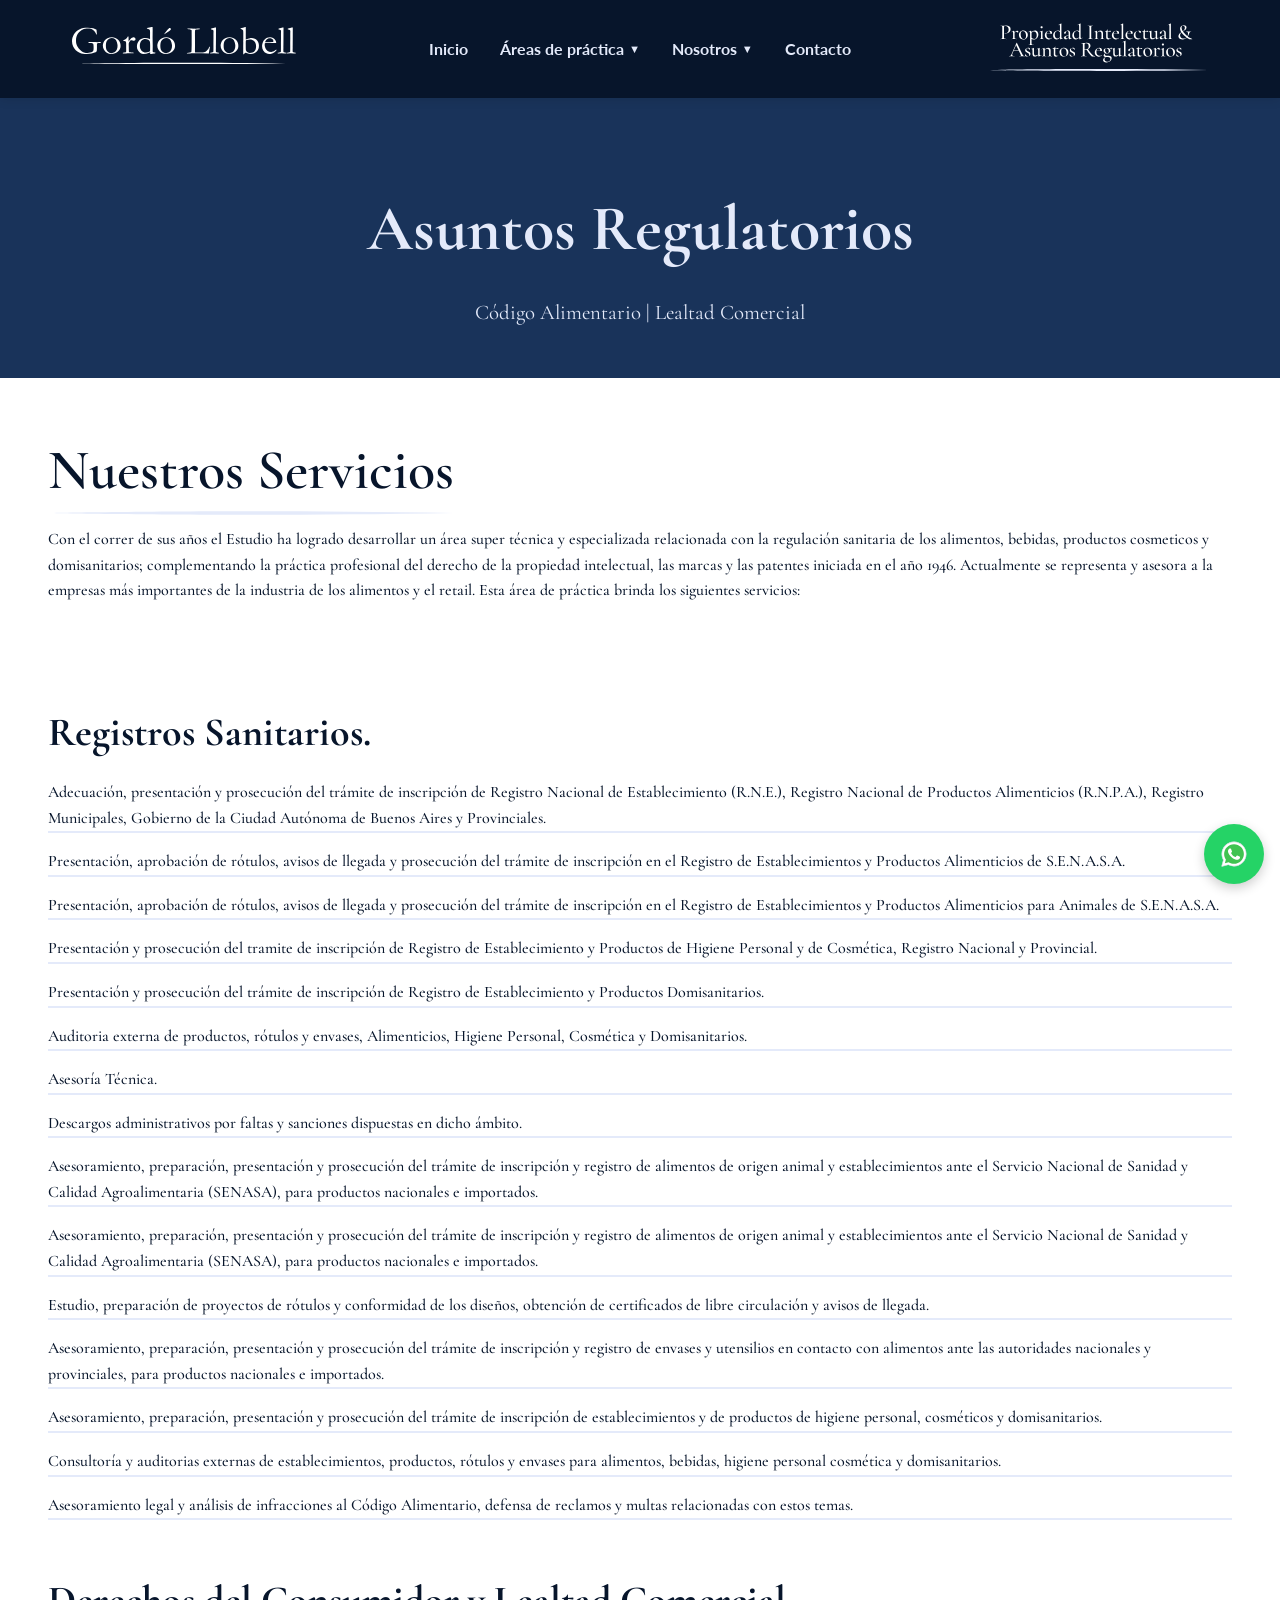
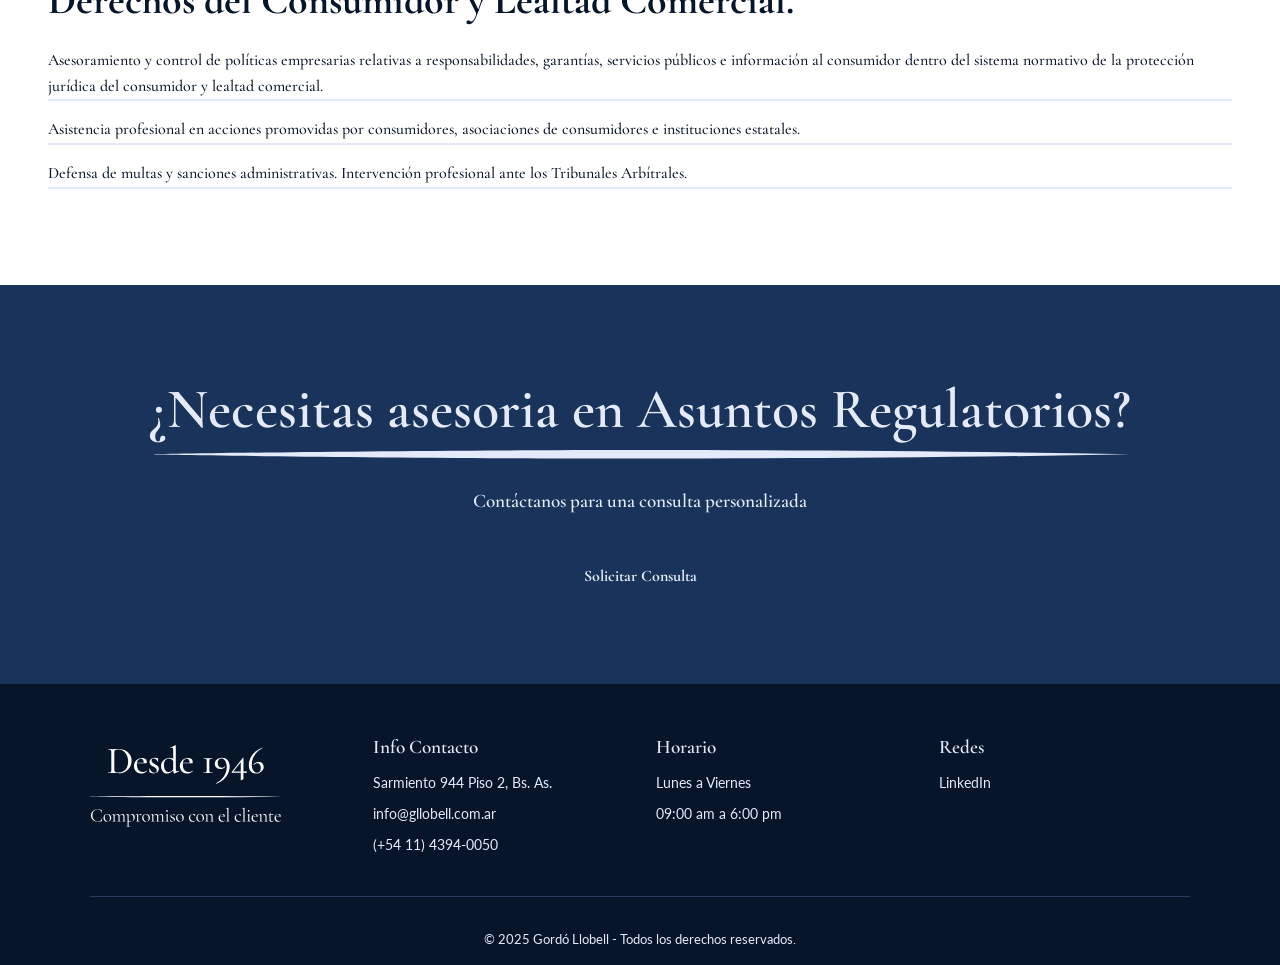
==== areas-asuntos-regulatorios.html @ 97bcbfae "Add files via upload" ====
<!DOCTYPE html>
<html lang="es">
<head>
  <meta charset="UTF-8" />
  <meta name="viewport" content="width=device-width, initial-scale=1.0" />
  <title>Gordó Llobell | Propiedad Intelectual & Asuntos Regulatorios</title>
  <meta name="description" content="Estudio jurídico especializado en propiedad intelectual y asuntos regulatorios. Asesoramiento en marcas, patentes y derechos de autor desde 1946.">
  <link rel="stylesheet" href="styles.css" />
  <link rel="preconnect" href="https://fonts.googleapis.com">
  <link rel="preconnect" href="https://fonts.gstatic.com" crossorigin>
  <link href="https://fonts.googleapis.com/css2?family=Cormorant+Garamond:wght@400;500;600;700&family=Lato:wght@300;400;700&display=swap" rel="stylesheet">
  <script src="script.js"></script>
</head>
<body>

   <nav class="navbar">
    <div class="navbar-container">
      <a href="index.html" class="logo-link" aria-label="Ir al inicio">
        <img src="recursos/Logo Gll.svg" alt="Logo Gordó Llobell">
      </a>
      <button class="menu-toggle" aria-label="Abrir menú">
        <span class="hamburger"></span>
      </button>
      <div class="menu-wrapper">
        <ul class="menu">
          <li><a href="index.html">Inicio</a></li>
          <li class="dropdown">
            <a href="#" class="dropdown-toggle">Áreas de práctica <span class="arrow">▼</span></a>
            <ul class="dropdown-menu">
              <li><a href="areas-propiedad-intelectual.html">Propiedad Intelectual</a></li>
              <li><a href="areas-asuntos-regulatorios.html">Asuntos Regulatorios</a></li>
            </ul>
          </li>
          <li class="dropdown">
            <a href="#" class="dropdown-toggle">Nosotros <span class="arrow">▼</span></a>
            <ul class="dropdown-menu">
              <li><a href="nosotros-historia.html">Historia</a></li>
              <li><a href="nosotros-equipo.html">Equipo</a></li>
            </ul>
          </li>
          <li><a href="contacto.html">Contacto</a></li>
        </ul>
      </div>
      <img class="secondary-logo" src="recursos/Logo PI AARR.svg">
    </div>
  </nav>

  
  <header class="page-header animate-on-scroll">
    <div class="page-header-content">
      <h1>Asuntos Regulatorios</h1>
      <p>Código Alimentario | Lealtad Comercial</p>
    </div>
  </header>

  <main>
    <section class="content-section animate-on-scroll">
      <div class="content-wrapper">
        <div class="content-text">
          <h2>Nuestros Servicios</h2>
            <p>
               Con el correr de sus años el Estudio ha logrado desarrollar un área super técnica y especializada relacionada con la regulación sanitaria de los alimentos, 
               bebidas, productos cosmeticos y domisanitarios; complementando la práctica profesional del derecho de la propiedad intelectual, las marcas y las patentes iniciada en el año 1946. 
               Actualmente se representa y asesora a la empresas más importantes de la industria de los alimentos y el retail. Esta área de práctica brinda los siguientes servicios:
            </p>
        </div>
        
      </div>
    </section>

    <section class="services-section animate-on-scroll">
      <div class="services-grid">
        <div class="service-card">
          <h3>Registros Sanitarios.</h3>
            <ul>
                <li>
                    Adecuación, presentación y prosecución del trámite de inscripción de Registro Nacional de Establecimiento (R.N.E.), Registro Nacional de Productos Alimenticios (R.N.P.A.), 
                    Registro Municipales, Gobierno de la Ciudad Autónoma de Buenos Aires y Provinciales.
                </li>
                <li>
                    Presentación, aprobación de rótulos, avisos de llegada y prosecución del trámite de inscripción en el Registro de Establecimientos y Productos Alimenticios de S.E.N.A.S.A.
                </li>
                <li>
                    Presentación, aprobación de rótulos, avisos de llegada y prosecución del trámite de inscripción en el Registro de Establecimientos y Productos Alimenticios para Animales de S.E.N.A.S.A.
                </li>
                <li>
                    Presentación y prosecución del tramite de inscripción de Registro de Establecimiento y Productos de Higiene Personal y de Cosmética, Registro Nacional y Provincial.
                </li>
                <li>
                    Presentación y prosecución del trámite de inscripción de Registro de Establecimiento y Productos Domisanitarios.
                </li>
                <li>
                    Auditoria externa de productos, rótulos y envases, Alimenticios, Higiene Personal, Cosmética y Domisanitarios.
                </li>
                <li>
                    Asesoría Técnica. 
                </li>  
                <li>
                    Descargos administrativos por faltas y sanciones dispuestas en dicho ámbito. 
                </li>  
                <li>
                   Asesoramiento, preparación, presentación y prosecución del trámite de inscripción y registro de alimentos de origen animal y establecimientos ante el Servicio Nacional de Sanidad y 
                   Calidad Agroalimentaria (SENASA), para productos nacionales e importados.
                </li>
                <li>
                    Asesoramiento, preparación, presentación y prosecución del trámite de inscripción y registro de alimentos de origen animal y establecimientos ante el Servicio Nacional de Sanidad y 
                    Calidad Agroalimentaria (SENASA), para productos nacionales e importados.
                </li>
                <li>
                   Estudio, preparación de proyectos de rótulos y conformidad de los diseños,  obtención de certificados de libre circulación y avisos de llegada.
                </li>
                <li>
                    Asesoramiento, preparación, presentación y prosecución del trámite de inscripción y registro de envases y utensilios en contacto con alimentos ante las autoridades nacionales y provinciales, para productos nacionales e importados.
                </li>
                <li>
                    Asesoramiento, preparación, presentación y prosecución del trámite de inscripción de establecimientos y de productos de higiene personal, cosméticos y domisanitarios.
                </li> 
                <li>
                    Consultoría y auditorias externas de establecimientos, productos, rótulos y envases para alimentos, bebidas, higiene personal cosmética y domisanitarios.
                </li>
                <li>
                    Asesoramiento legal y análisis de infracciones al Código Alimentario, defensa de reclamos y  multas relacionadas con estos temas.
                </li>    
            </ul>
        </div>
        <div class="service-card">
          <h3>Derechos del Consumidor y Lealtad Comercial.</h3>
            <ul>
                <li>
                    Asesoramiento y control de políticas empresarias relativas a responsabilidades, garantías, servicios públicos e información al consumidor dentro del sistema normativo de la protección jurídica del consumidor y lealtad comercial.
                </li>
                <li>
                    Asistencia profesional en acciones promovidas por consumidores, asociaciones de consumidores e instituciones estatales.
                </li>
                <li>
                    Defensa de multas y sanciones administrativas. Intervención profesional ante los Tribunales Arbítrales.
                </li>
            </ul>
        </div>
      </div>
    </section>

    <section class="cta-section animate-on-scroll">
      <h2>¿Necesitas asesoria en Asuntos Regulatorios?</h2>
      <p>Contáctanos para una consulta personalizada</p>
      <a href="contacto.html" class="btn">Solicitar Consulta</a>
    </section>
  </main>
  
  <footer>
    <div class="footer-container">
      <div class="footer-col">
        <img src="recursos/Logo 1946.svg">
      </div>
      <div class="footer-col">
        <p><strong>Info Contacto</strong></p>
        <p>Sarmiento 944 Piso 2, Bs. As.</p>
        <p>info@gllobell.com.ar</p>
        <p>(+54 11) 4394-0050</p>
      </div>
      <div class="footer-col">
        <p><strong>Horario</strong></p>
        <p>Lunes a Viernes</p>
        <p>09:00 am a 6:00 pm</p>
      </div>
      <div class="footer-col">
        <p><strong>Redes</strong></p>
        <a href="#" aria-label="LinkedIn">LinkedIn</a>
      </div>
    </div>
    <div class="footer-bottom">
      <p>© 2025 Gordó Llobell - Todos los derechos reservados.</p>
    </div>
  </footer>

  <a href="https://wa.me/5491131089060" target="_blank" rel="noopener" class="whatsapp-float" aria-label="Escribinos por WhatsApp">
    <img src="recursos/whatsapp-icon.svg" alt="WhatsApp">
  </a>

</body>
</html>
---- styles.css ----
:root {
  --primary-dark: #07152b;
  --primary-medium: #19335A;
  --primary-light: #e4eafa;
  --text-light: #e4eafa;
  --text-dark: #07152b;
  --text-serif: 'Cormorant Garamond', serif;
  --text-sans: 'Lato', sans-serif;
}

*, *::before, *::after {
  box-sizing: border-box;
  margin: 0;
  padding: 0;
}

html {
  scroll-behavior: smooth;
}

body {
  font-family: var(--text-sans);
  background: #fff;
  color: var(--text-dark);
  line-height: 1.6;
}

/* --- Placeholder Styles --- */
.logo-placeholder, .image-placeholder {
  background-color: var(--primary-dark);
  color: #fff;
  display: flex;
  align-items: center;
  justify-content: center;
  font-size: 1rem;
  font-weight: bold;
  text-align: center;
}



/* --- Typography & Buttons --- */
h1 {
  font-family: var(--text-serif);
  font-size: clamp(2.5rem, 6vw, 4rem);
  font-weight: 700;
  margin-bottom: 1rem;
}

h2 {
  font-family: var(--text-serif);
  font-size: clamp(2rem, 5vw, 3.5rem);
  font-weight: 600;
  margin-bottom: 0.75rem;
  position: relative;
  display: inline-block;
}

h2::after {
  content: "";
  position: absolute;
  left: 0;
  bottom: -1vh; 
  width: 100%;
  height: 1.5vh; /* altura del SVG */
  background-image: url('recursos/subrayado.svg');
  background-repeat: no-repeat;
  background-size: contain;
  color: var(--primary-light);
}

h3 {
  font-family: var(--text-serif);
  font-weight: 700;
  margin-bottom: 1rem;
  font-size: clamp(1.5rem, 4vw, 2.5rem);
}

.btn {
  display: inline-block;
  padding: 0.8rem 2rem;
  background: var(--primary-medium);
  color: var(--text-light);
  border: 2px solid var(--primary-medium);
  text-decoration: none;
  font-weight: bold;
  border-radius: 4px;
  transition: background-color 0.3s ease, color 0.3s ease;
  cursor: pointer;
  font-size: 1rem;
}

.btn:hover {
  background-color: #e4eafa;
  color: var(--primary-medium);
  transform: translateY(-2px);
  box-shadow: 0 4px 12px rgba(0,0,0,0.15);
}

.hero .btn:hover {
  background-color: var(--text-light);
  color: var(--primary-dark);
  border-color: var(--text-light);
}

.btn-small {
  display: inline-block;
  padding: 0.6rem 1.2rem;
  background: var(--primary-medium);
  color: var(--text-light);
  text-decoration: none;
  border-radius: 4px;
  font-weight: bold;
  transition: transform 0.3s ease;
  font-size: 1rem;
}

.btn-small:hover {
  transform: translateY(-3px);
  box-shadow: 0 6px 15px rgba(0,0,0,0.2);
}

/* --- Navbar --- */
.navbar {
  background: var(--primary-dark);
  color: var(--text-light);
  padding: 1rem 0;
  position: sticky;
  top: 0;
  z-index: 1000;
  width: 100%;
  box-shadow: 0 2px 10px rgba(0,0,0,0.1);
}

.navbar img {
  width:14rem;
}

.navbar-container {
  display: flex;
  justify-content: space-between;
  align-items: center;
  max-width: 1200px;
  margin: 0 auto;
  padding: 0 2rem;
}

.menu {
  list-style: none;
  display: flex;
  gap: 2rem;
  align-items: center;
}

.menu a {
  color: var(--text-light);
  text-decoration: none;
  font-size: 1rem;
  font-weight: bold;
  position: relative;
  padding: 0.5rem 0;
  transition: color 0.3s ease;
}

.menu > li > a::after {
  content: '';
  position: absolute;
  bottom: 0;
  left: 0;
  width: 0;
  height: 2px;
  background-color: var(--text-light);
  transition: width 0.3s ease;
}

.menu > li > a:hover::after {
  width: 100%;
}

/* Dropdown Menu */
.dropdown {
  position: relative;
}

.dropdown-toggle {
  cursor: pointer;
  display: flex;
  align-items: center;
  gap: 0.3rem;
}

.arrow {
  font-size: 0.7rem;
  transition: transform 0.3s ease;
}

.dropdown:hover .arrow {
  transform: rotate(180deg);
}

.dropdown-menu {
  position: absolute;
  top: 100%;
  left: 0;
  background:var(--primary-dark);
  list-style: none;
  padding: 0.5rem 0;
  min-width: 220px;
  border-radius: 4px;
  box-shadow: 0 4px 12px rgba(0,0,0,0.4);
  opacity: 0;
  visibility: hidden;
  transform: translateY(-10px);
  transition: all 0.3s ease;
}

.dropdown:hover .dropdown-menu {
  opacity: 1;
  visibility: visible;
  transform: translateY(0);
}

.dropdown-menu li {
  padding: 0;
}

.dropdown-menu a {
  display: block;
  padding: 0.7rem 1.5rem;
  transition: background 0.3s ease;
}

.dropdown-menu a:hover {
  background: rgba(255,255,255,0.1);
}

.dropdown-menu a::after {
  display: none;
}

.menu-toggle {
  display: none;
  background: none;
  border: none;
  cursor: pointer;
}

.hamburger {
  display: block;
  width: 25px;
  height: 3px;
  background: white;
  position: relative;
  transition: background 0.3s ease;
}
.hamburger::before, .hamburger::after {
  content: '';
  position: absolute;
  width: 100%;
  height: 3px;
  background: white;
  left: 0;
  transition: transform 0.3s ease;
}
.hamburger::before { top: -8px; }
.hamburger::after { bottom: -8px; }

/* --- Hero Section --- */
.hero {
  background: linear-gradient(rgba(14, 26, 45, 0.8), rgba(14, 26, 45, 0.8)), url('recursos/obelisco\ av\ 9\ de\ julio.jpg') no-repeat center center/cover;
  color: var(--text-light);
  height: 85vh;
  display: flex;
  align-items: center;
  justify-content: center;
  text-align: center;
  padding: 2rem;
}


.hero img {
  width: 25rem;
  margin: 0 auto 2rem;
}


.hero p {
  font-family: var(--text-serif);
  font-size: 1.2rem;
  line-height: 1.9;
  margin-bottom: 2rem;
}

/* --- Page Header --- */
.page-header {
  background-color: #19335A;
  color: var(--text-light);
  padding: 5rem 2rem 3rem;
  text-align: center;
}

.page-header-content h1 {
  color: var(--text-light);
}

.page-header-content p {
  font-family: var(--text-serif);
  font-size: 1.3rem;
  margin-top: 0.5rem;
}

/* --- Sections General --- */
section {
  padding: 3rem ;
  max-width: 80rem;
  margin: 0 auto;
}

/* --- Fundador Section --- */
.fundador {
  display: flex;
  gap: 4rem;
  align-items: flex-start;
}

.fundador-text {
  flex: 2;
  font-family: var(--text-serif);
}



.fundador-text span {
  font-weight: bold;
  font-size: 1.15rem;
  display: block;
  margin-bottom: 1.5rem;
  color: var(--primary-medium);
}

.fundador-text p {
  font-size: 1.1rem;
  line-height: 1.8;
  margin-bottom: 1.5rem;
}

.fundador-img {
  flex: 1;
  text-align: center;
}

.founder-image {
  width: 100%;
  aspect-ratio: 3 / 4;
  margin-bottom: 1rem;
}

.fundador-img small {
  font-family: var(--text-serif);
  font-style: italic;
  font-size: 1rem;
}
/* --- Desde Section --- */
.desde {
  display: flex;
  background: var(--primary-light);
  box-shadow: 0 10px 20px rgba(0,0,0,0.05);
  max-width: 1200px;
  padding: 0;
}

.desde-img {
  flex: 1;
  background: linear-gradient(rgba(14, 26, 45, 0.7), rgba(14, 26, 45, 0.7)), url('recursos/obelisco\ 1940.png') no-repeat center center/cover;  
  background-position: center;
  background-repeat: no-repeat;
  display: flex;
  justify-content: center;
  align-items: center;
  padding: 1rem 2rem;
  
}

.desde-logo {
  width: 15rem;       
  height: auto;      
  max-height: 10rem;   
  background-color: transparent;
  color: var(--text-light);
  object-fit: contain;
}

.desde-text {
  flex: 1.5;
  padding: 4rem;
  font-family: var(--text-serif);
  font-size: 1.15rem;
  line-height: 1.9;
  color: var(--primary-dark);
}

.desde-text ul {
  list-style-position: inside;
}

.desde-text li + li {
  margin-top: 2rem;
}

/* --- 80 años Section --- */
.logo-80{
  background: var(--primary-light);
  text-align: center;
  max-width: none;
  font-family: var(--text-serif);
}
.logo-80 img{
  width: 15rem;
}
.content-logo80{
  width: 100%;
}
.content-logo80 h3{
  color: var(--text-dark);
}
.content-logo80 p{
  color: var(--text-dark);
  font-size: 1.15rem;
  margin-left: 10%;
  margin-right: 10%;
  margin-bottom: 5%;
  font-weight: 500;
}
/* --- Areas Section --- */
.areas {
  text-align: center;
}
.card img{
  width: 4rem;
  padding-bottom: 1rem;
}
.cards {
  display: flex;
  justify-content: center;
  gap: 2rem;
  flex-wrap: wrap;
  margin-top: 5rem;
}

.card {
  background: #e4eafa;
  padding: 2.5rem 2rem;
  border-radius: 8px;
  width: 100%;
  max-width: 400px;
  text-align: center;
  transition: transform 0.3s ease, box-shadow 0.3s ease;
}

.card:hover {
  transform: translateY(-10px);
  box-shadow: 0 15px 30px rgba(0,0,0,0.1);
}

.card h3 {
  font-family: var(--text-serif);
  font-size: 1.8rem;
  font-weight:bold;
}

.card span {
  font-family: var(--text-serif);
  font-weight:600;
  display: block;
  margin: 0.5rem 0 1rem;
  color:var(--text-dark);
  font-size: 1.2rem;
}

.card p {
  font-family:var(--text-serif);
  font-size: 1.1rem;
  line-height: 1.7;
  margin-bottom: 1.5rem;
  font-weight: 500;
  color: var(--text-dark);
}

/* --- Valores Section --- */
.valores-section {
  background: var(--primary-light);
  padding: 5rem 2rem;
  text-align: center;
  max-width: none;
}

.valores-section h2 {
  margin-bottom: 3rem;
}

.valores-grid {
  display: grid;
  grid-template-columns: repeat(auto-fit, minmax(250px, 1fr));
  gap: 2rem;
  max-width: 1100px;
  margin: 0 auto;
}

.valor-card {
  background: white;
  padding: 2rem;
  border-radius: 8px;
  box-shadow: 0 4px 12px rgba(0,0,0,0.08);
  transition: all 0.3s ease;
}

.valor-card:hover {
  transform: translateY(-5px);
  box-shadow: 0 8px 20px rgba(0,0,0,0.12);
}

.valor-card h3 {
  font-size: 1.6rem;
  margin-bottom: 1rem;
  color: var(--primary-medium);
}

.valor-card p {
  font-size: 1rem;
  line-height: 1.7;
  font-family: var(--text-serif);
  font-weight: 600;  
}

/* --- Team Section --- */
.intro-section {
  text-align: center;
  padding: 3rem 2rem;
}

.intro-content {
  max-width: 800px;
  margin: 0 auto;
}

.intro-content p {
  font-size: 1.3rem;
  line-height: 1.8;
  margin-top: 1rem;
  font-family: var(--text-serif);
}

.team-section {
  padding: 4rem 2rem;
}

.team-section h2 {
  text-align: center;
  margin-bottom: 3rem;
}

.team-grid {
  display: grid;
  grid-template-columns: repeat(auto-fit, minmax(280px, 1fr));
  gap: 2.5rem;
  max-width: 1200px;
  margin: 0 auto;
}

.team-member {
  text-align: center;
  transition: transform 0.3s ease;
}

.team-member:hover {
  transform: translateY(-8px);
}

.member-photo {
  width: 100%;
  aspect-ratio: 3 / 4;
  margin-bottom: 1.5rem;
  border-radius: 8px;
}

.team-member h3 {
  font-size: 1.4rem;
  margin-bottom: 0.5rem;
}

.member-title {
  font-weight: bold;
  color: var(--primary-medium);
  margin-bottom: 1rem;
  font-size: 1.05rem;
}

.member-bio {
  font-size: 0.95rem;
  line-height: 1.6;
  color: #555;
}

/* --- Propiedad Intelectual Asuntos Regulatorios --- */
.service-card ul{
  list-style-type: none;
  padding-left: 0;
}

.service-card li{
  margin: 1rem 0rem 1rem;
  border-bottom: 2px solid var(--primary-light);
  font-family: var(--text-serif);
  color: var(--primary-dark);
  font-weight: 500;
}

.content-text{
  font-family: var(--text-serif);
  font-weight: 500;
}

.segundo-parrafo{
  margin-top: 1rem;
}

.service-card{
  margin-bottom: 3rem;
}

/* --- Contacto Section --- */
.contacto {
  background: var(--primary-medium);
  color: var(--text-light);
  text-align: center;
  max-width: none;
}

.contacto h2 {
  color: var(--text-light);
}

.contacto form {
  max-width: 60rem;
  margin: 2rem auto 0;
}

.form-row {
  display: flex;
  gap: 1rem;
  width: 100%;
}

.contacto input,
.contacto textarea {
  width: 100%;
  padding: 1rem;
  margin-bottom: 1rem;
  border: none;
  border-radius: 4px;
  font-family: var(--text-sans);
  font-size: 1rem;
}

.contacto button {
  margin-top: 1rem;
  width: 100%;
}

.contact-info-section {
  padding: 4rem 2rem;
  background: var(--primary-light);
  max-width: none;
}

.contact-info-grid {
  display: grid;
  grid-template-columns: repeat(auto-fit, minmax(250px, 1fr));
  gap: 2rem;
  max-width: 1100px;
  margin: 0 auto;
}

.contact-info-card {
  background: white;
  padding: 2rem;
  border-radius: 8px;
  text-align: center;
  box-shadow: 0 4px 12px rgba(0,0,0,0.08);
  transition: all 0.3s ease;
}

.contact-info-card:hover {
  transform: translateY(-5px);
  box-shadow: 0 8px 20px rgba(0,0,0,0.12);
}

.contact-icon {
  font-size: 2.5rem;
  margin-bottom: 1rem;
}

.contact-info-card h3 {
  font-size: 1.4rem;
  margin-bottom: 1rem;
  color: var(--primary-medium);
}

.contact-info-card p {
  font-size: 1rem;
  line-height: 1.6;
  margin-bottom: 0.3rem;
}

/* --- Contact Form alerts --- */
.error-message {
  color: red;
  font-size: 0.9rem;
  margin-top: 0.3rem;
  display: none; /* oculto por defecto */
}


/* --- Contact Form Section --- */
.contact-form-section {
  padding: 5rem 2rem;
}

.contact-form-wrapper {
  display: flex;
  gap: 4rem;
  max-width: 1100px;
  margin: 0 auto;
  align-items: flex-start;
}

.contact-form-text {
  flex: 1;
}

.contact-form-text h2 {
  margin-bottom: 1.5rem;
}

.contact-form-text p {
  font-size: 1.1rem;
  line-height: 1.8;
  margin-bottom: 2rem;
  font-family: var(--text-serif);
  font-weight: 500;
}

.contact-image {
  width: 100%;
  aspect-ratio: 4 / 3;
}

.contact-form-container {
  flex: 1;
  background: var(--primary-light);
  padding: 2.5rem;
  border-radius: 8px;
  box-shadow: 0 4px 12px rgba(0,0,0,0.08);
  width: 100%;
}

.form-group {
  margin-bottom: 1.5rem;
}

.form-group label {
  display: block;
  font-weight: bold;
  margin-bottom: 0.5rem;
  color: var(--primary-dark);
}

.form-group input,
.form-group select,
.form-group textarea {
  width: 100%;
  padding: 0.9rem;
  border: 1px solid #ccc;
  border-radius: 4px;
  font-family: var(--text-sans);
  font-size: 1rem;
  transition: border-color 0.3s ease;
}

.form-group input:focus,
.form-group select:focus,
.form-group textarea:focus {
  outline: none;
  border-color: var(--primary-medium);
}

.form-group textarea {
  resize: vertical;
}

/* --- Map Section --- */
.map-section {
  padding: 4rem 2rem;
  text-align: center;
}

.map-section h2 {
  margin-bottom: 2rem;
}

.map-placeholder iframe{
  width: 100%;
  max-width: 95%;
  height: 30rem;
  margin: 0 auto;
  border-style: none;
}

/* --- CTA Section --- */
.cta-section {
  background: var(--primary-medium);
  color: var(--text-light);
  text-align: center;
  padding: 5rem 2rem;
  max-width: none;
  font-family: var(--text-serif);
  font-weight: 600;
}

.cta-section h2 {
  color: var(--text-light);
  margin-bottom: 2rem;
}

.cta-section p {
  font-size: 1.2rem;
  margin-bottom: 2rem;
}

/* --- WSP --- */

.whatsapp-float {
  position: fixed;
  bottom: 1rem;
  right: 1rem;
  z-index: 1000;
  width: 60px;
  height: 60px;
  background-color: #25D366;
  border-radius: 50%;
  box-shadow: 0 4px 12px rgba(0,0,0,0.2);
  display: flex;
  justify-content: center;
  align-items: center;
  transition: transform 0.3s ease;
}

.whatsapp-float:hover {
  transform: scale(1.1);
}

.whatsapp-float img {
  width: 30px;
  height: 30px;
}
/* Gracias section*/

.box {
  background: var(--primary-light);
  padding: 5rem 2rem;
  text-align: center;
  max-width: none;
}

.box span{
 font-size: 1.8rem;
}
.box img{
  width: 4rem;
  
}
.box p{
  font-family: var(--text-serif);
  font-size: 1.2rem;
  line-height: 1.9;
  margin-bottom: 2rem;
}

/* --- Footer --- */
footer {
  background: var(--primary-dark);
  color: var(--text-light);
  padding: 3rem 2rem 1rem;
  font-size: 0.9rem;
}

.footer-container {
  display: flex;
  flex-wrap: wrap;
  justify-content: space-between;
  gap: 2rem;
  max-width: 1100px;
  margin: 0 auto;
  padding-bottom: 2rem;
}

.footer-col img{
  width: 12rem;
}

.footer-col {
  flex: 1;
  min-width: 180px;
}

.footer-col p {
  margin-bottom: 0.5rem;
}

.footer-col strong {
  font-family: var(--text-serif);
  font-size: 1.2rem;
  font-weight: 600;
}

.footer-col a {
  color: var(--text-light);
  text-decoration: none;
  transition: opacity 0.3s ease;
}

.footer-col a:hover {
  opacity: 0.8;
}

.footer-bottom {
  text-align: center;
  padding-top: 2rem;
  border-top: 1px solid #2a3f60;
  max-width: 1100px;
  margin: 0 auto;
  font-size: 0.8rem;
}

/* --- Animations --- */
.animate-on-scroll {
  opacity: 0;
  transform: translateY(40px);
  transition: opacity 0.8s ease-out, transform 0.8s ease-out;
}

.animate-on-scroll.is-visible {
  opacity: 1;
  transform: translateY(0);
}

/* --- Responsive Design --- */
@media (max-width: 992px) {
  .navbar .secondary-logo { display: none; }
  .menu-wrapper {
    position: absolute;
    top: 100%;
    left: 0;
    width: 100%;
    background: var(--primary-dark);
    flex-direction: column;
    max-height: 0;
    overflow: hidden;
    transition: max-height 0.5s ease-in-out;
  }
  .menu-wrapper.open {
    max-height: 600px; /* Adjust as needed */
  }
  .menu {
    flex-direction: column;
    width: 100%;
    padding: 1rem 0;
    gap: 0;
  }
  .menu li {
    text-align: center;
    width: 100%;
  }
  .menu a {
    display: block;
    padding: 1rem;
  }

  .menu > li > a::after { display: none; }

  .dropdown-menu {
    position: static;
    opacity: 1;
    visibility: visible;
    transform: none;
    box-shadow: none;
    background: rgba(255,255,255,0.05);
    max-height: 0;
    overflow: hidden;
    transition: max-height 0.3s ease;
  }
  
  .dropdown.open .dropdown-menu {
    max-height: 300px;
  }
  
  .menu-toggle { display: block; }
  .menu-toggle.open .hamburger { background: transparent; }
  .menu-toggle.open .hamburger::before { transform: rotate(45deg) translate(5px, 6px); }
  .menu-toggle.open .hamburger::after { transform: rotate(-45deg) translate(5px, -6px); }


  .fundador { flex-direction: column; align-items: center; gap: 2rem; }
  .fundador-text { width: 100%; }
  .fundador-img { width: 70%; max-width: 350px; }
  
  .desde { flex-direction: column; }
  .desde-text { padding: 2rem; }

   .contact-form-wrapper {
    flex-direction: column;
  }
}

@media (max-width: 768px) {
  section { padding: 3rem 1.5rem; }
  h2 { font-size: 2rem; }
  .hero {
  min-height: 75vh;
  padding: 1rem 1rem;
  display: flex;
  flex-direction: column;
  justify-content: center;
  align-items: center;
  text-align: center;
}
  .hero-logo {  display: block; width:80vw;max-width: 280px;
  margin: 0 auto;
  align-items: center; }
  .hero p {
  font-size: 1rem;
  line-height: 1.6;
  max-width: 600px;
  margin: 2rem auto;
}
 .hero-content {
  width: 100%;
  max-width: 700px;
  padding: 1rem;
   display: flex;
  flex-direction: column;
  align-items: center;
  text-align: center;
  justify-content: center;
  padding: 2rem 1rem;
}
 .page-header {
    padding: 3rem 1.5rem 2rem;
  }

  .form-row { flex-direction: column; gap: 0; }

  .footer-container { flex-direction: column; text-align: center; }
}
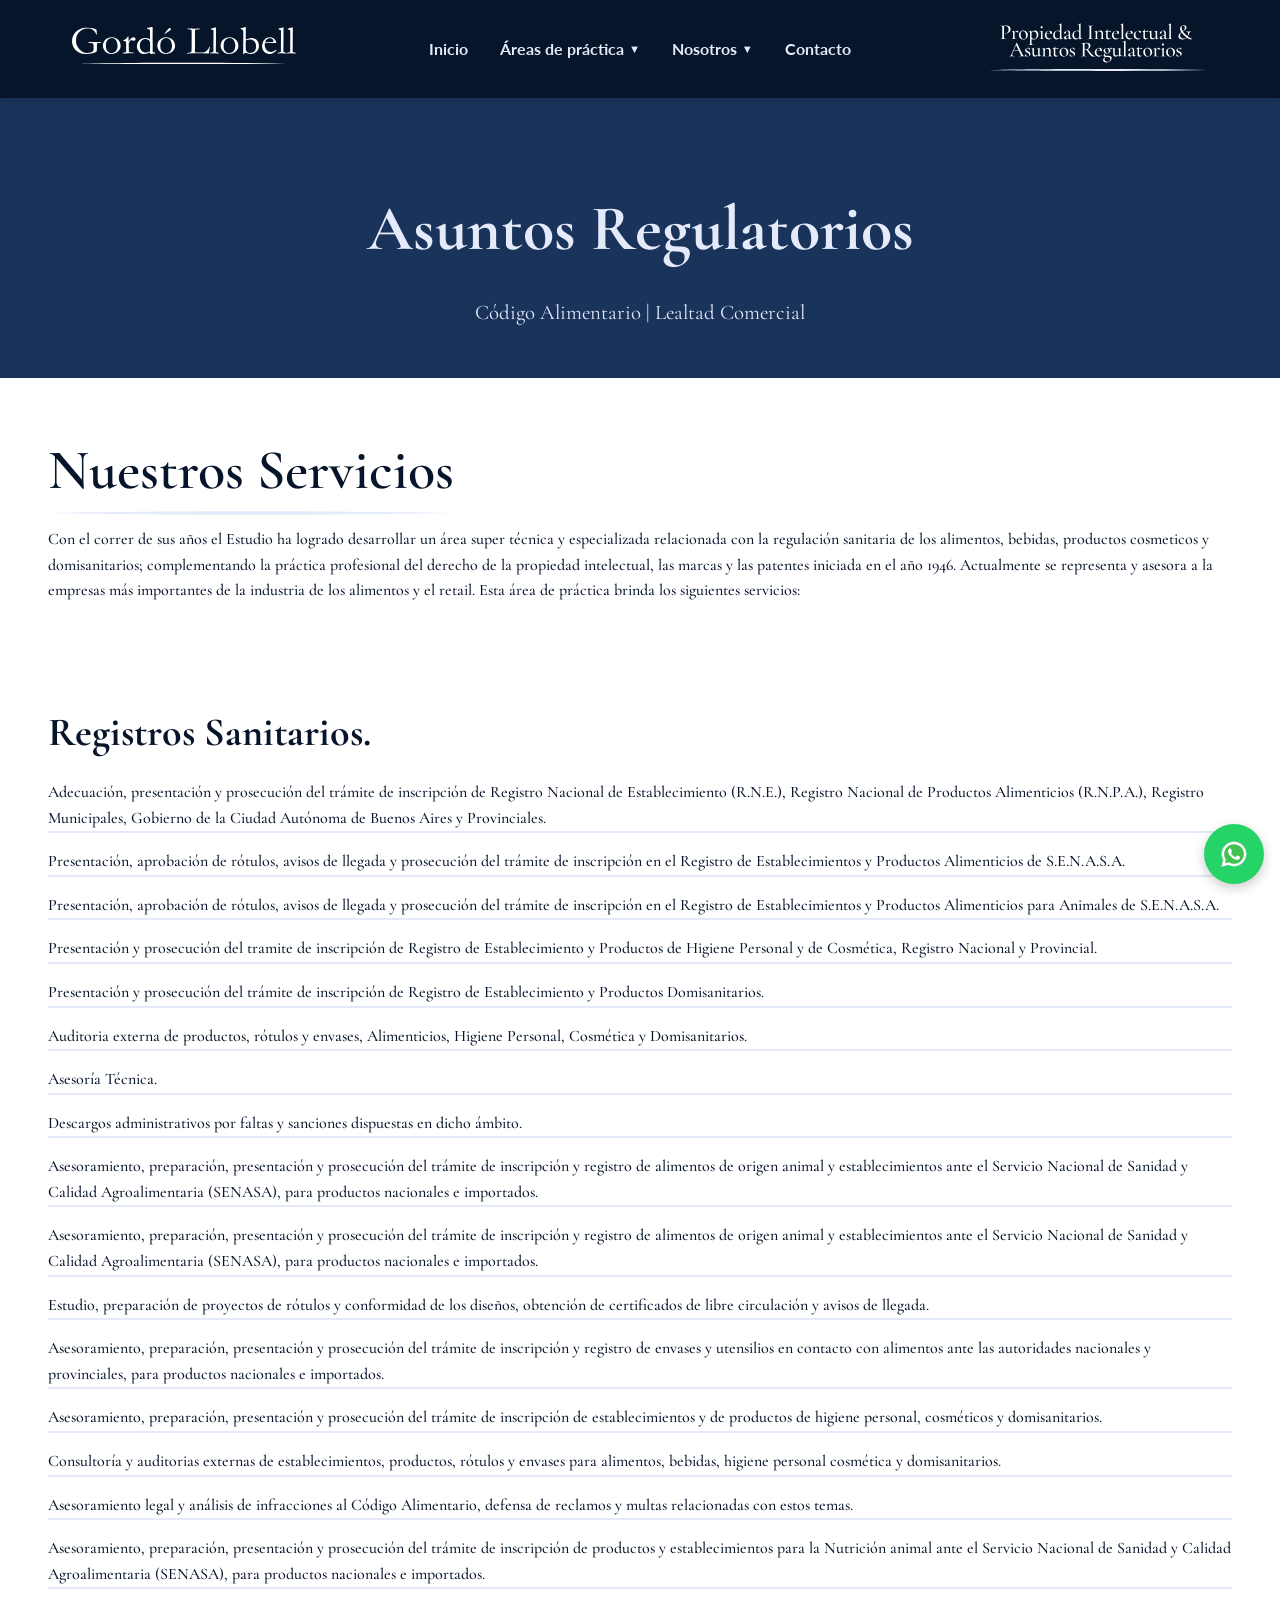
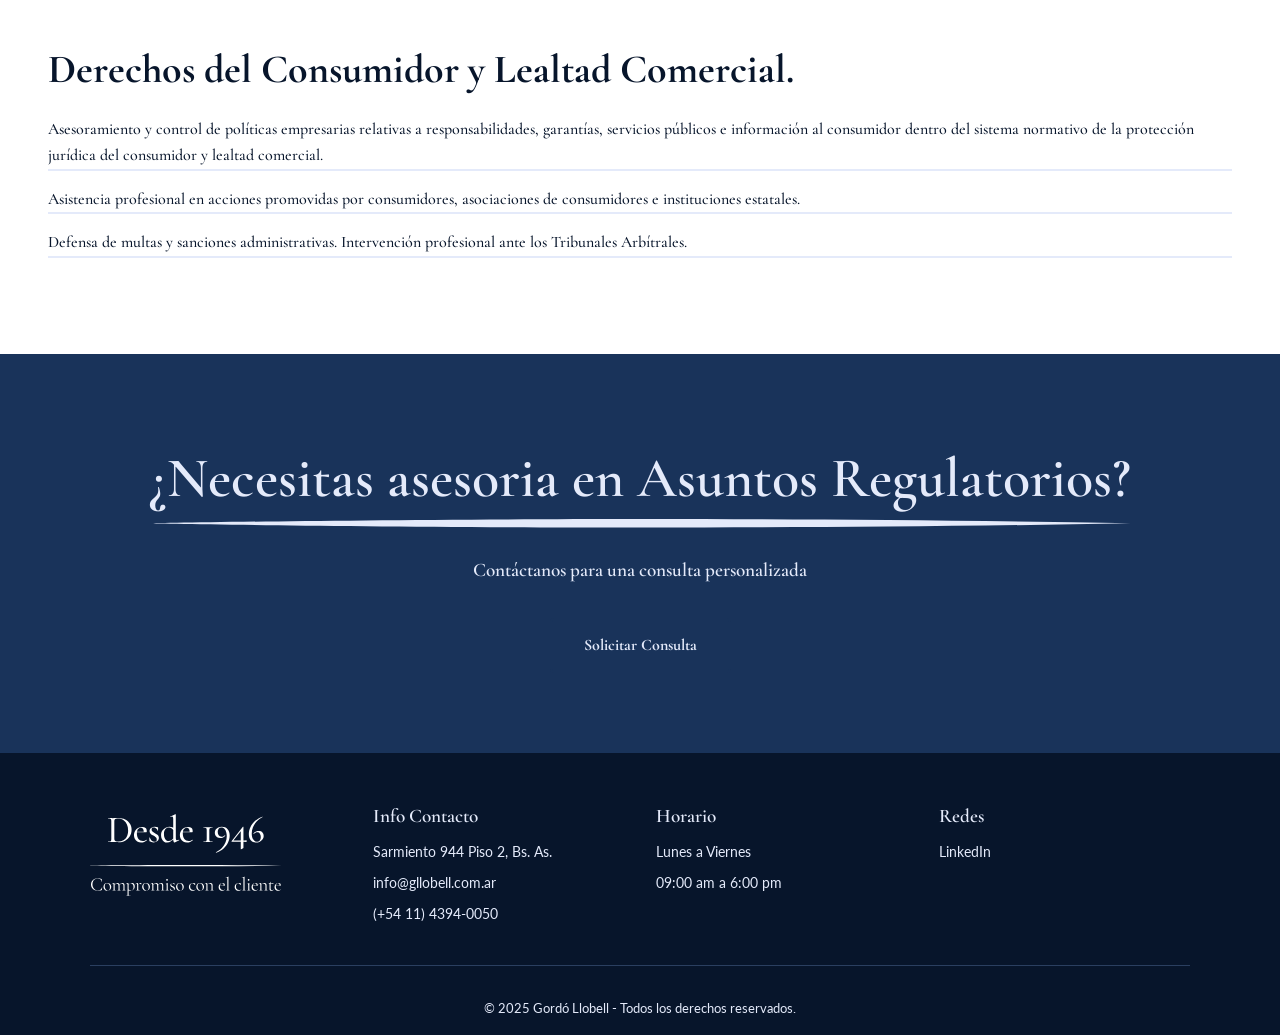
==== commit 9a02df40: "Add files via upload" ====
--- a/areas-asuntos-regulatorios.html
+++ b/areas-asuntos-regulatorios.html
@@ -121,6 +121,9 @@
                 <li>
                     Asesoramiento legal y análisis de infracciones al Código Alimentario, defensa de reclamos y  multas relacionadas con estos temas.
                 </li>    
+                <li>
+                    Asesoramiento, preparación, presentación y prosecución del trámite de inscripción de productos y establecimientos para la Nutrición animal ante el Servicio Nacional de Sanidad y Calidad Agroalimentaria (SENASA), para productos nacionales e importados.
+                </li> 
             </ul>
         </div>
         <div class="service-card">
--- a/styles.css
+++ b/styles.css
@@ -570,6 +570,7 @@
 .team-member {
   text-align: center;
   transition: transform 0.3s ease;
+  
 }
 
 .team-member:hover {
@@ -600,6 +601,19 @@
   line-height: 1.6;
   color: #555;
 }
+.team-classic{
+  background-color: var(--primary-light);
+  
+  border-radius: 2px;
+  width: 100%;
+  text-align: center;
+  transition: transform 0.3s ease, box-shadow 0.3s ease;
+}
+.team-classic:hover{
+  transform: translateY(-10px);
+  box-shadow: 0 15px 30px rgba(0,0,0,0.1);
+}
+
 
 /* --- Propiedad Intelectual Asuntos Regulatorios --- */
 .service-card ul{
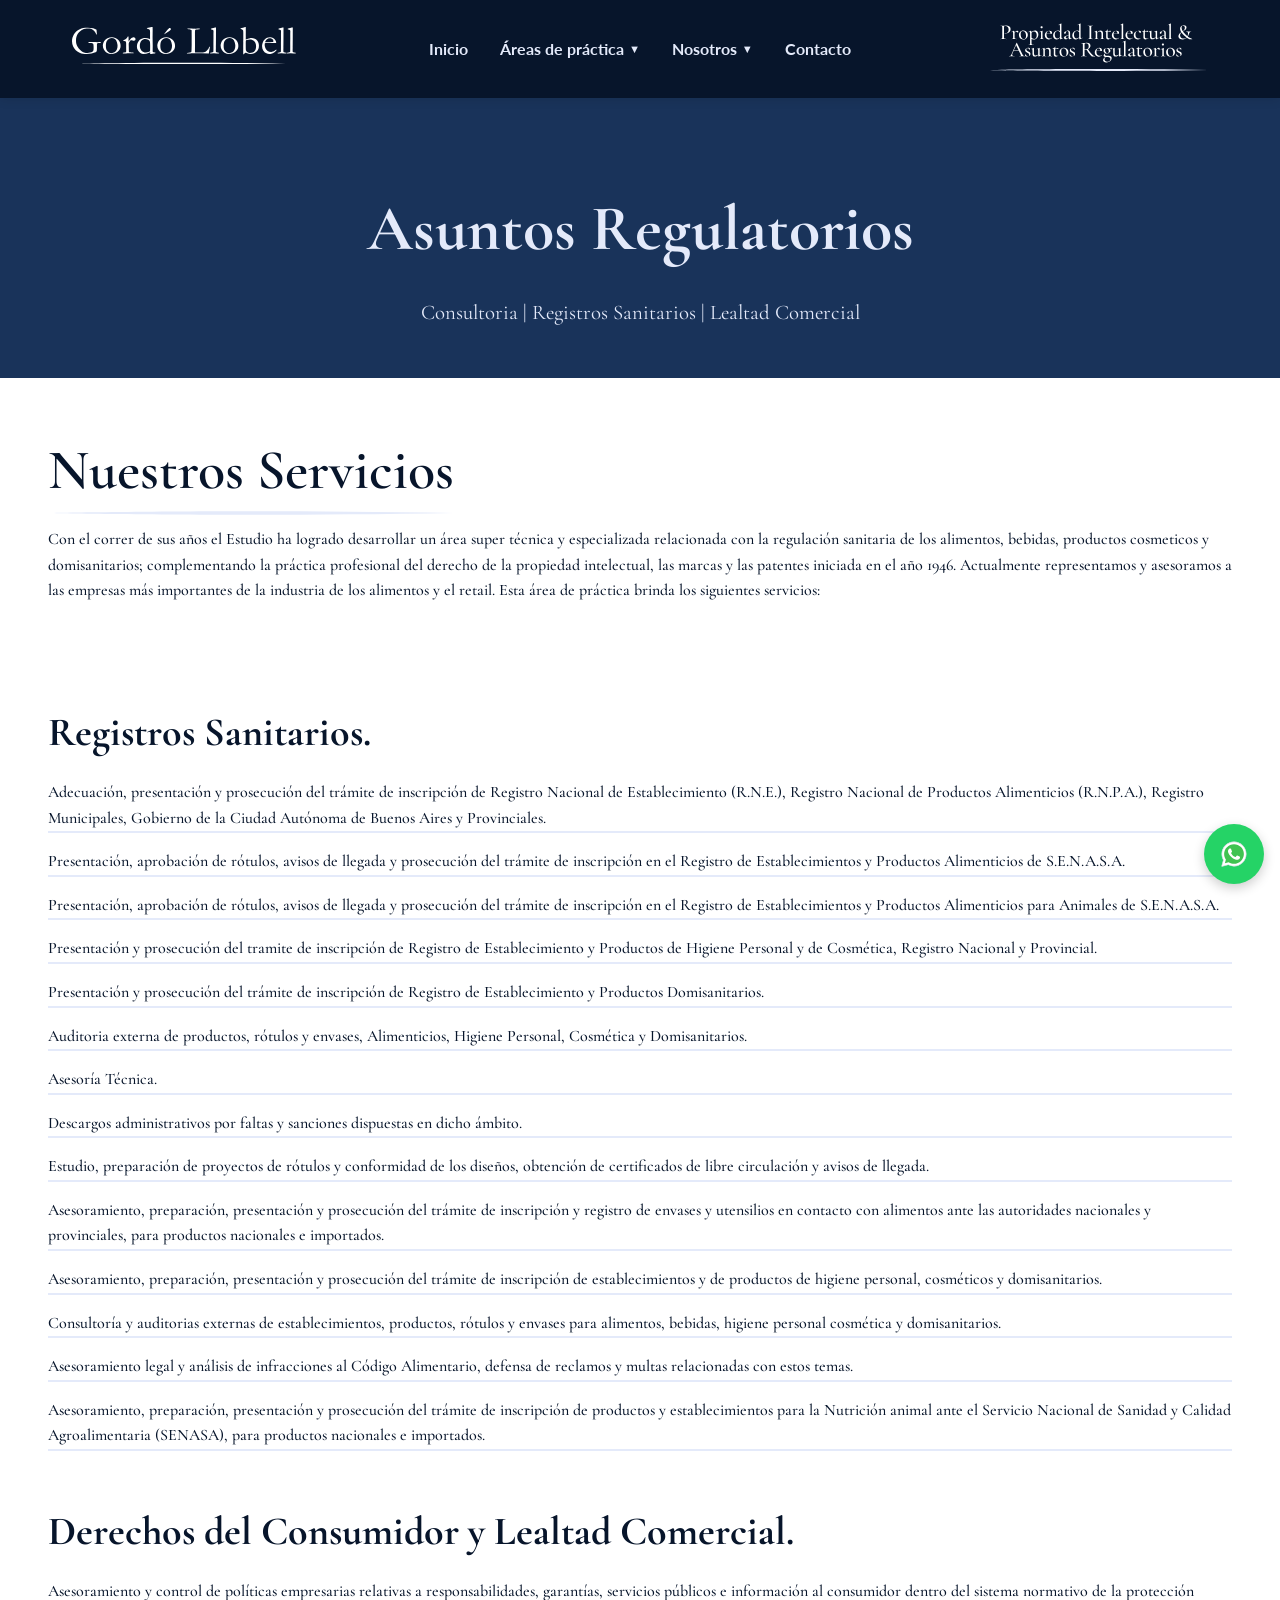
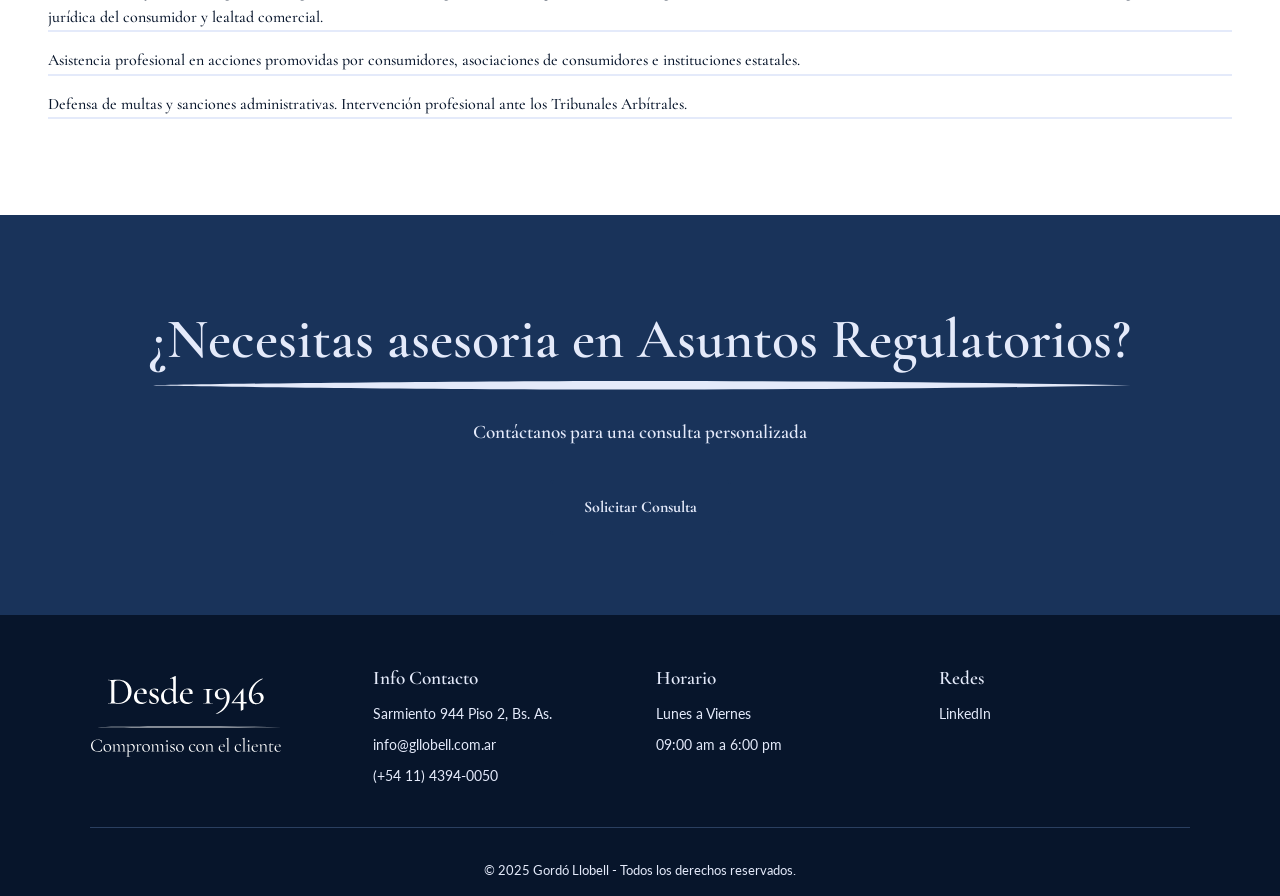
==== commit 77e9e8c1: "Add files via upload" ====
--- a/areas-asuntos-regulatorios.html
+++ b/areas-asuntos-regulatorios.html
@@ -49,7 +49,7 @@
   <header class="page-header animate-on-scroll">
     <div class="page-header-content">
       <h1>Asuntos Regulatorios</h1>
-      <p>Código Alimentario | Lealtad Comercial</p>
+      <p>Consultoria | Registros Sanitarios | Lealtad Comercial</p>
     </div>
   </header>
 
@@ -61,7 +61,7 @@
             <p>
                Con el correr de sus años el Estudio ha logrado desarrollar un área super técnica y especializada relacionada con la regulación sanitaria de los alimentos, 
                bebidas, productos cosmeticos y domisanitarios; complementando la práctica profesional del derecho de la propiedad intelectual, las marcas y las patentes iniciada en el año 1946. 
-               Actualmente se representa y asesora a la empresas más importantes de la industria de los alimentos y el retail. Esta área de práctica brinda los siguientes servicios:
+               Actualmente representamos y asesoramos a las empresas más importantes de la industria de los alimentos y el retail. Esta área de práctica brinda los siguientes servicios:
             </p>
         </div>
         
@@ -99,14 +99,6 @@
                     Descargos administrativos por faltas y sanciones dispuestas en dicho ámbito. 
                 </li>  
                 <li>
-                   Asesoramiento, preparación, presentación y prosecución del trámite de inscripción y registro de alimentos de origen animal y establecimientos ante el Servicio Nacional de Sanidad y 
-                   Calidad Agroalimentaria (SENASA), para productos nacionales e importados.
-                </li>
-                <li>
-                    Asesoramiento, preparación, presentación y prosecución del trámite de inscripción y registro de alimentos de origen animal y establecimientos ante el Servicio Nacional de Sanidad y 
-                    Calidad Agroalimentaria (SENASA), para productos nacionales e importados.
-                </li>
-                <li>
                    Estudio, preparación de proyectos de rótulos y conformidad de los diseños,  obtención de certificados de libre circulación y avisos de llegada.
                 </li>
                 <li>
@@ -122,7 +114,8 @@
                     Asesoramiento legal y análisis de infracciones al Código Alimentario, defensa de reclamos y  multas relacionadas con estos temas.
                 </li>    
                 <li>
-                    Asesoramiento, preparación, presentación y prosecución del trámite de inscripción de productos y establecimientos para la Nutrición animal ante el Servicio Nacional de Sanidad y Calidad Agroalimentaria (SENASA), para productos nacionales e importados.
+                    Asesoramiento, preparación, presentación y prosecución del trámite de inscripción de productos y establecimientos para la Nutrición animal ante el Servicio Nacional de Sanidad y 
+                    Calidad Agroalimentaria (SENASA), para productos nacionales e importados.
                 </li> 
             </ul>
         </div>
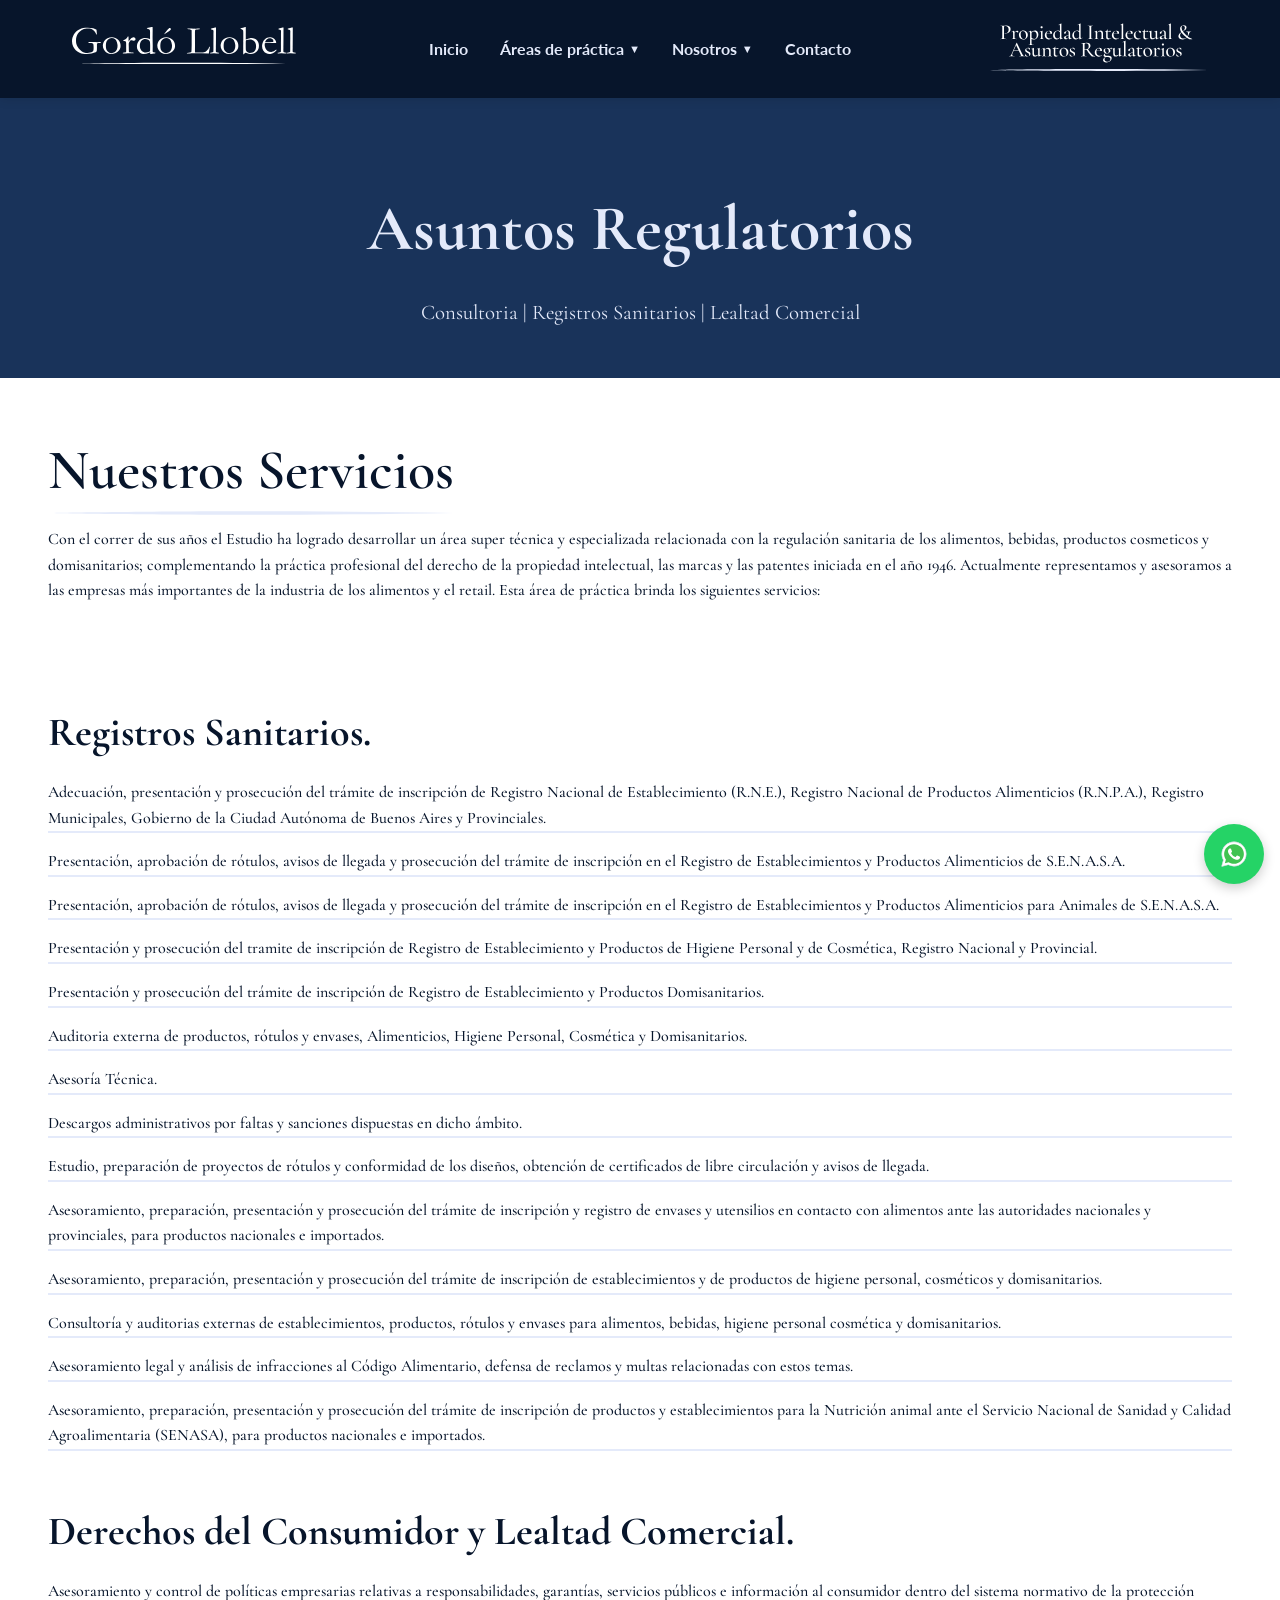
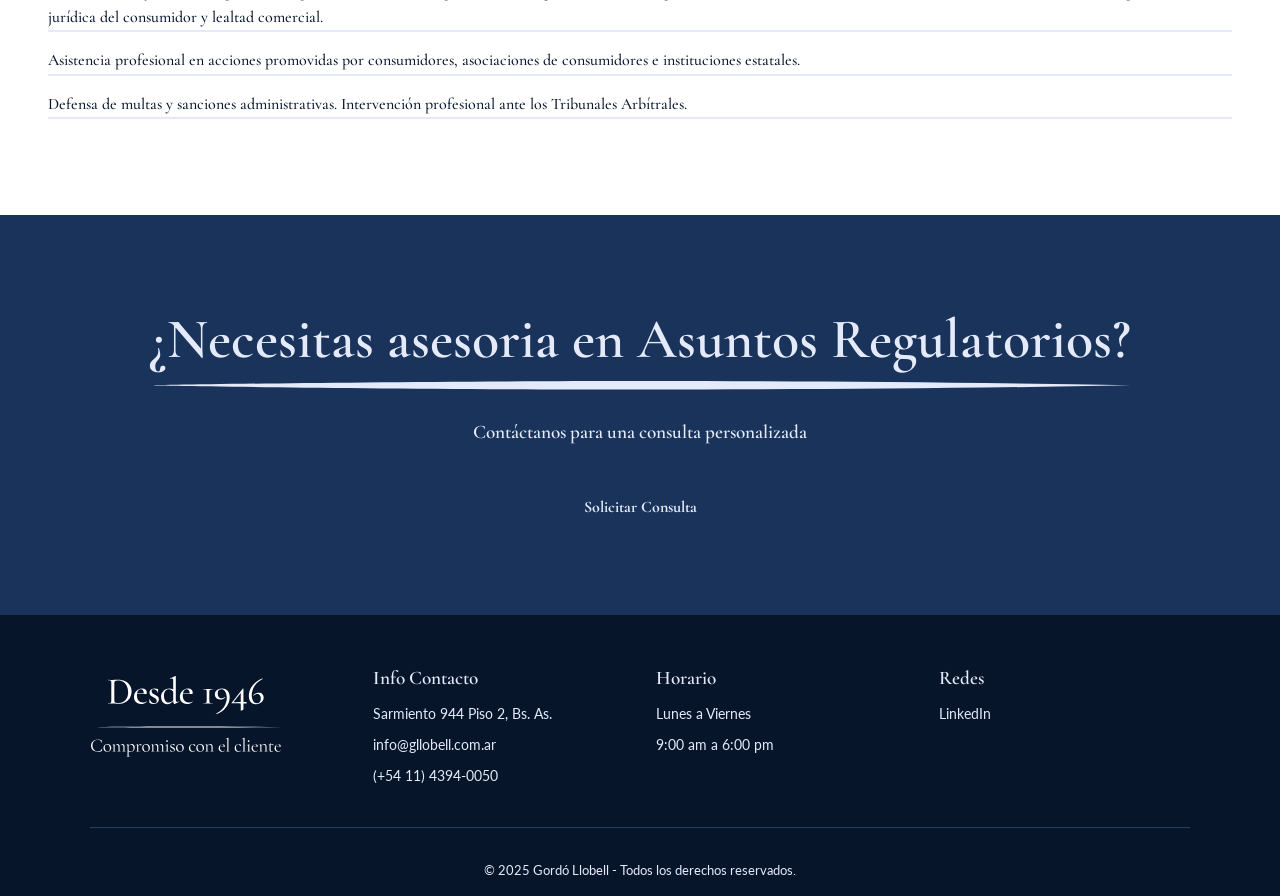
==== commit f2d5db68: "Add files via upload" ====
--- a/areas-asuntos-regulatorios.html
+++ b/areas-asuntos-regulatorios.html
@@ -157,7 +157,7 @@
       <div class="footer-col">
         <p><strong>Horario</strong></p>
         <p>Lunes a Viernes</p>
-        <p>09:00 am a 6:00 pm</p>
+        <p>9:00 am a 6:00 pm</p>
       </div>
       <div class="footer-col">
         <p><strong>Redes</strong></p>
--- a/styles.css
+++ b/styles.css
@@ -567,6 +567,14 @@
   margin: 0 auto;
 }
 
+.marcas-grid{
+  display: grid;
+  grid-template-columns: repeat(2, 1fr);
+  gap: 30px;
+  max-width: 900px;
+  margin: 0 auto;
+
+}
 .team-member {
   text-align: center;
   transition: transform 0.3s ease;
@@ -1048,6 +1056,9 @@
   align-items: center;
   text-align: center;
 }
+.marcas-grid{
+  grid-template-columns: 1fr;
+}
   .hero-logo {  display: block; width:80vw;max-width: 280px;
   margin: 0 auto;
   align-items: center; }
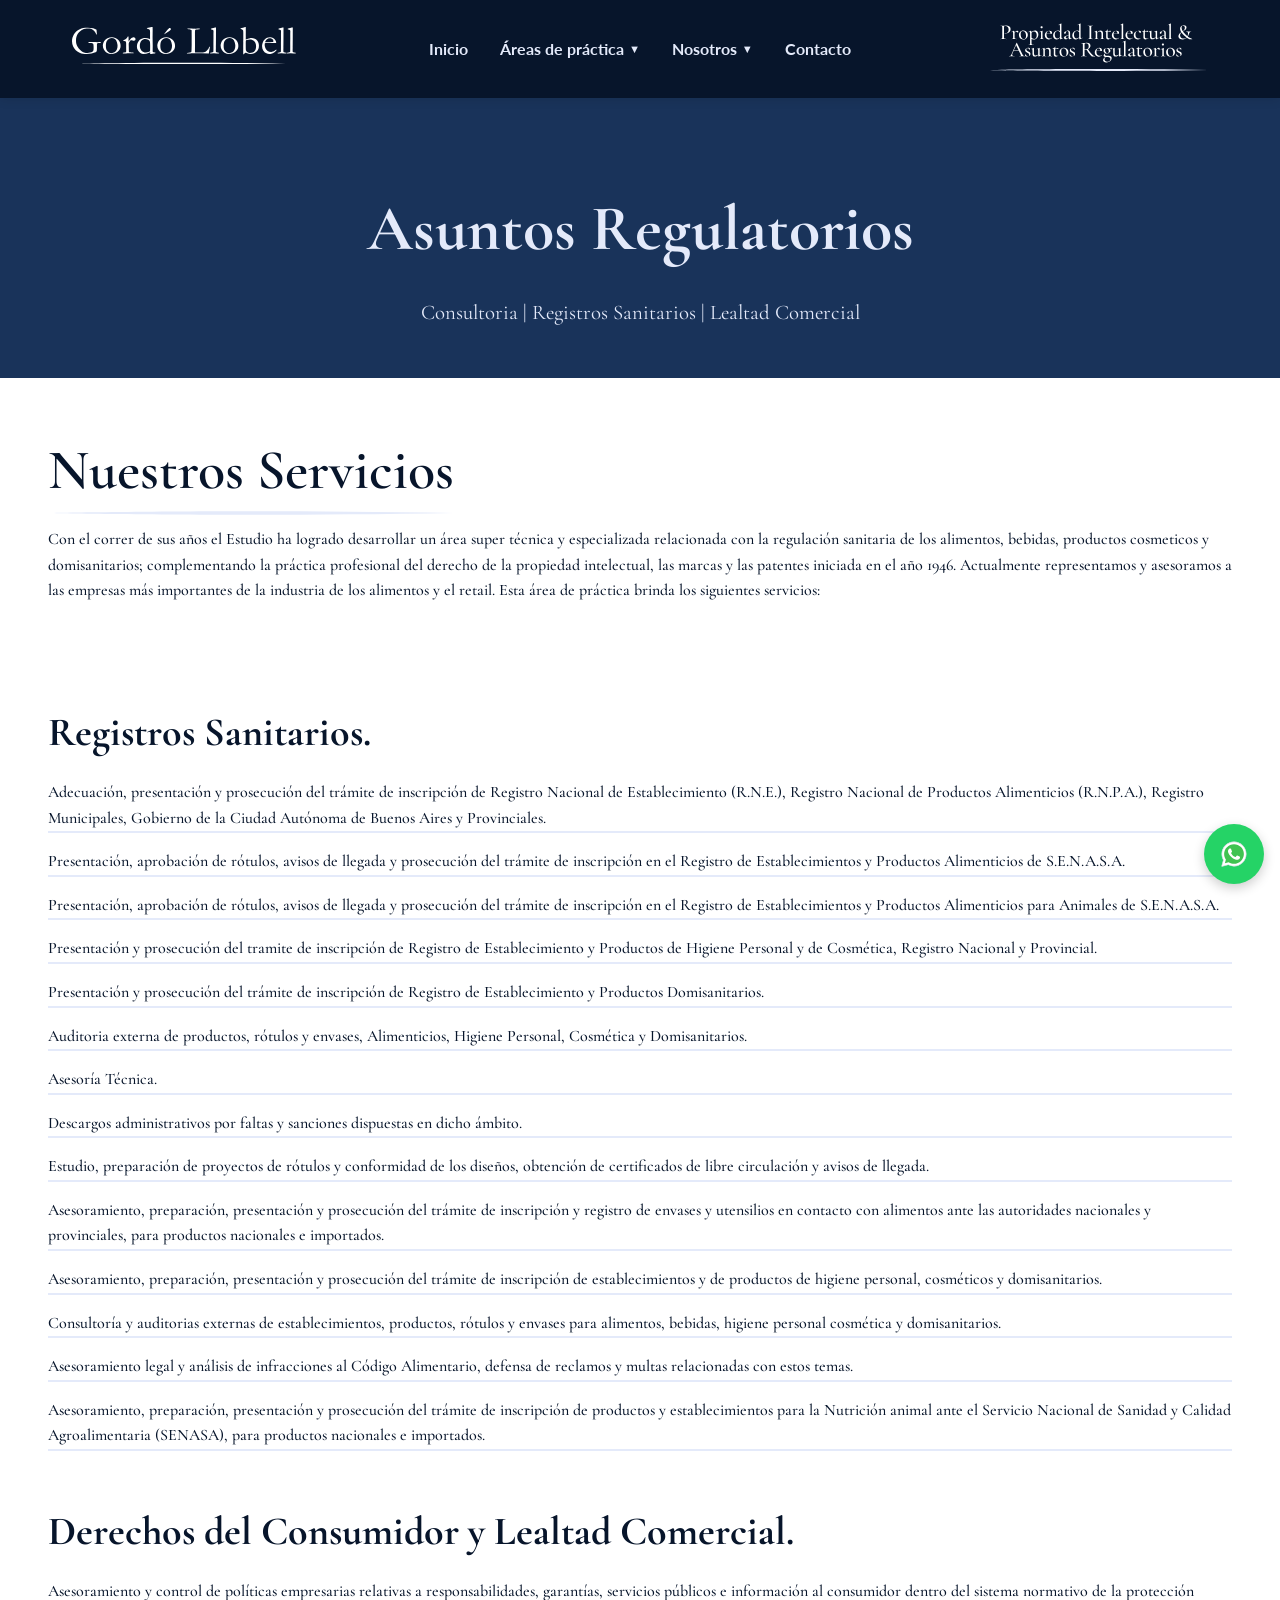
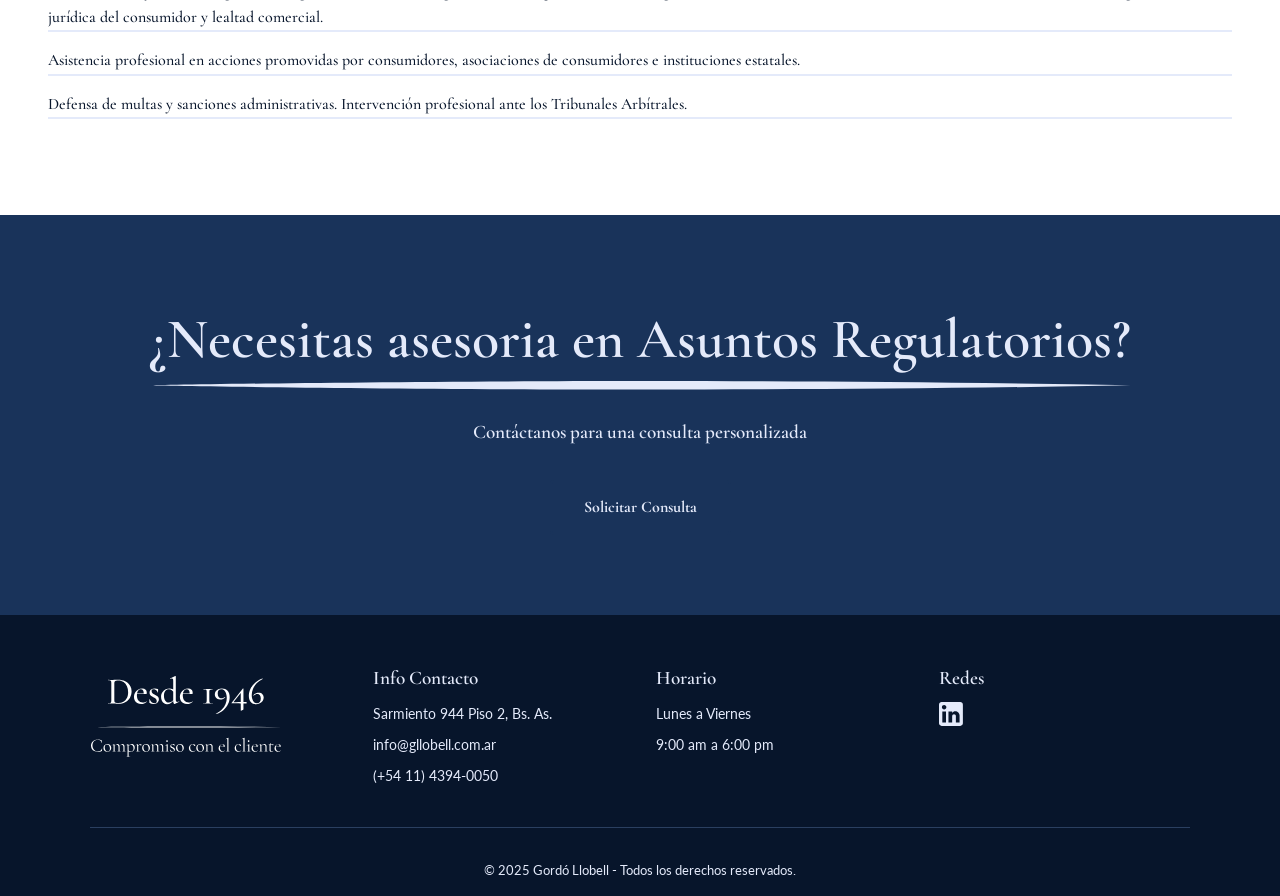
==== commit 87cda7be: "Add files via upload" ====
--- a/areas-asuntos-regulatorios.html
+++ b/areas-asuntos-regulatorios.html
@@ -161,7 +161,9 @@
       </div>
       <div class="footer-col">
         <p><strong>Redes</strong></p>
-        <a href="#" aria-label="LinkedIn">LinkedIn</a>
+        <a href="https://www.linkedin.com/company/gord%C3%B3-llobel-asociados" target="_blank" rel="noopener" class="linkedin-icon" aria-label="Seguinos en Linkedin">
+          <img src="recursos/linkedin-icon.svg" alt="linkedin">
+        </a>
       </div>
     </div>
     <div class="footer-bottom">
--- a/styles.css
+++ b/styles.css
@@ -280,8 +280,9 @@
 
 .hero img {
   width: 25rem;
-  margin: 0 auto 2rem;
-}
+  margin: 0 0 2rem;
+}
+
 
 
 .hero p {
@@ -774,7 +775,6 @@
 
 .contact-image {
   width: 100%;
-  aspect-ratio: 4 / 3;
 }
 
 .contact-form-container {
@@ -963,6 +963,17 @@
   margin: 0 auto;
   font-size: 0.8rem;
 }
+
+.linkedin-icon img {
+  width: 1.5rem;
+  transition: transform 0.3s ease;
+}
+
+.linkedin-icon img:hover {
+  width: 1.5rem;
+   transform: scale(1.1);
+}
+
 
 /* --- Animations --- */
 .animate-on-scroll {
